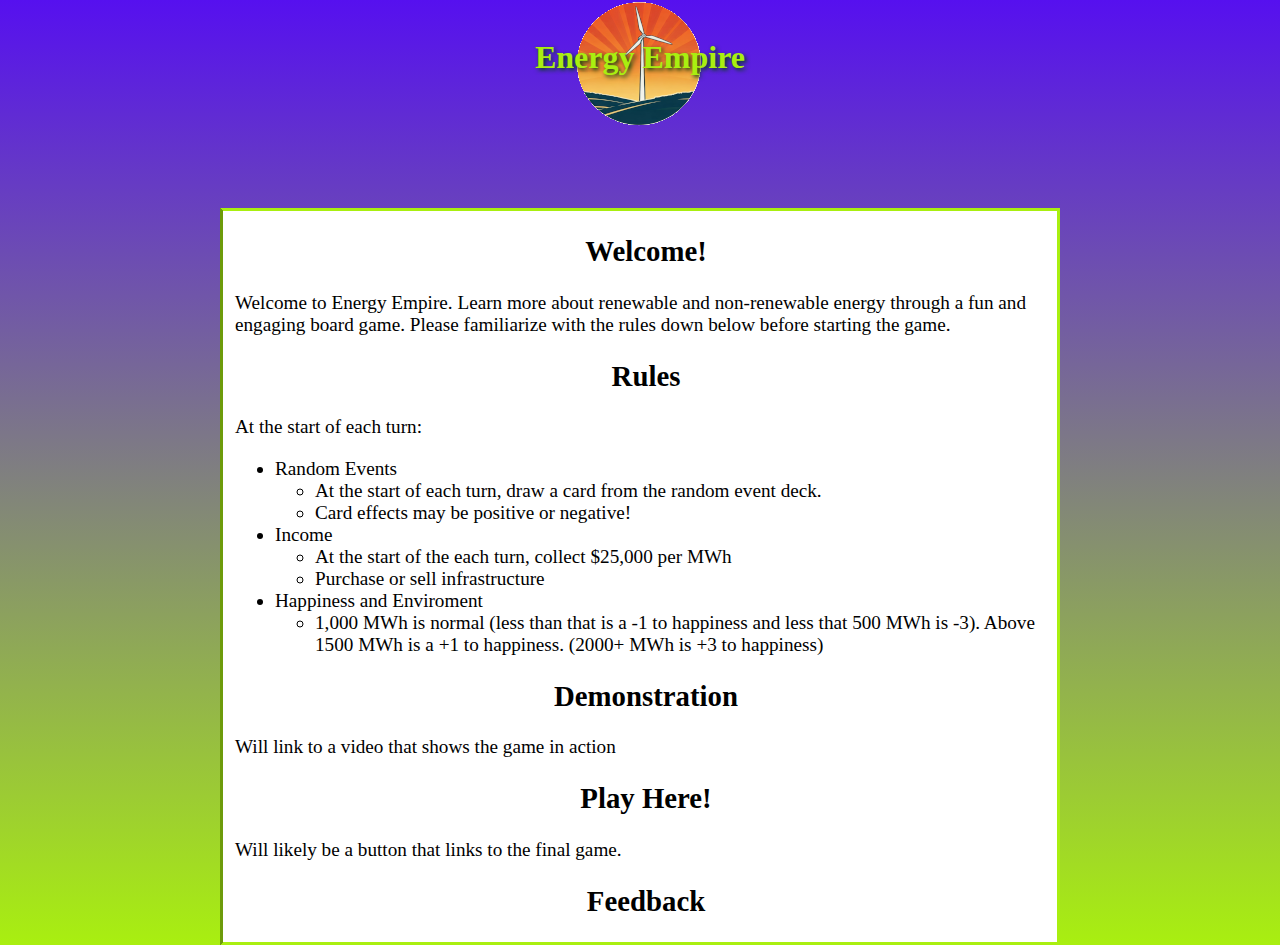
==== index.html @ 427e7a84 "Rename home.html to index.html" ====
<html>

    <link rel="stylesheet" href="home.css">

    <div id = "grad">

        <div class="container">
            <img src="res/Windturbine.png">
            <div class="center_on_image"><h1>Energy Empire</h1></div>
        </div>

        <div class="body">
            <p>
                <div class="para-titles">
                <h2>Welcome!</h2>
                Welcome to Energy Empire. Learn more about renewable and non-renewable energy through a fun and engaging board game. 
                Please familiarize with the rules down below before starting the game.
                <h2>Rules</h2>
                At the start of each turn:
                <ul>
                    <li> Random Events </li>
                    <ul>
                        <li> At the start of each turn, 
                            draw a card from the random event deck.
                        </li>
                        <li>
                            Card effects may be positive or negative!
                        </li>
                    </ul>
                    <li> Income </li>
                    <ul>
                        <li>At the start of the each turn, collect $25,000 per MWh</li>
                        <li>Purchase or sell infrastructure</li>
                    </ul>
                    <li>Happiness and Enviroment</li>
                    <ul>
                        <li>
                        1,000 MWh is normal (less than that is a -1 to happiness and less that 500 MWh is -3). 
                        Above 1500 MWh is a +1 to happiness. (2000+ MWh is +3 to happiness)
                     </li>
                    </ul>
                </ul>
                <h2>Demonstration</h2>
                Will link to a video that shows the game in action
                <h2>Play Here!</h2>
                Will likely be a button that links to the final game.
                <h2>Feedback</h2>
                </div>
            </p>
        </div>
    </div>
    
</html>
---- home.css ----
/* Has to be here, otherwise there's white space on the edges */
html, body {
    margin: 0;
    height: 100%;
}

/* h1 here for the title of the page*/

h1 {
    color: #A9EF10;
    font-family: 'Times New Roman', Times, serif;
    text-align: center;
    text-shadow: 2px 2px 4px #00440b;
}
/* For the icon */

.container {
    position: relative;
    text-align: center;
}
.center_on_image
{
    position: relative;
    bottom: 110px;
}
/* For the body paragraphs */
.body {
    border-style: solid inset; 
    border-color: #A9EF10;
    margin-right: 220px;
    margin-left: 220px;
    padding-left: 12px;
    font-family: 'Times New Roman', Times, serif;
    font-size: larger;
    background-color: white;
}
/* Centers all the headers in a pargraph tag */
.para-titles h2 {
    text-align: center;
}
/* Gradient background */
#grad {
    background-image: linear-gradient( #5610EF, #A9EF10);
    background-size: 100% 100%;
    min-height: 100%;
  }
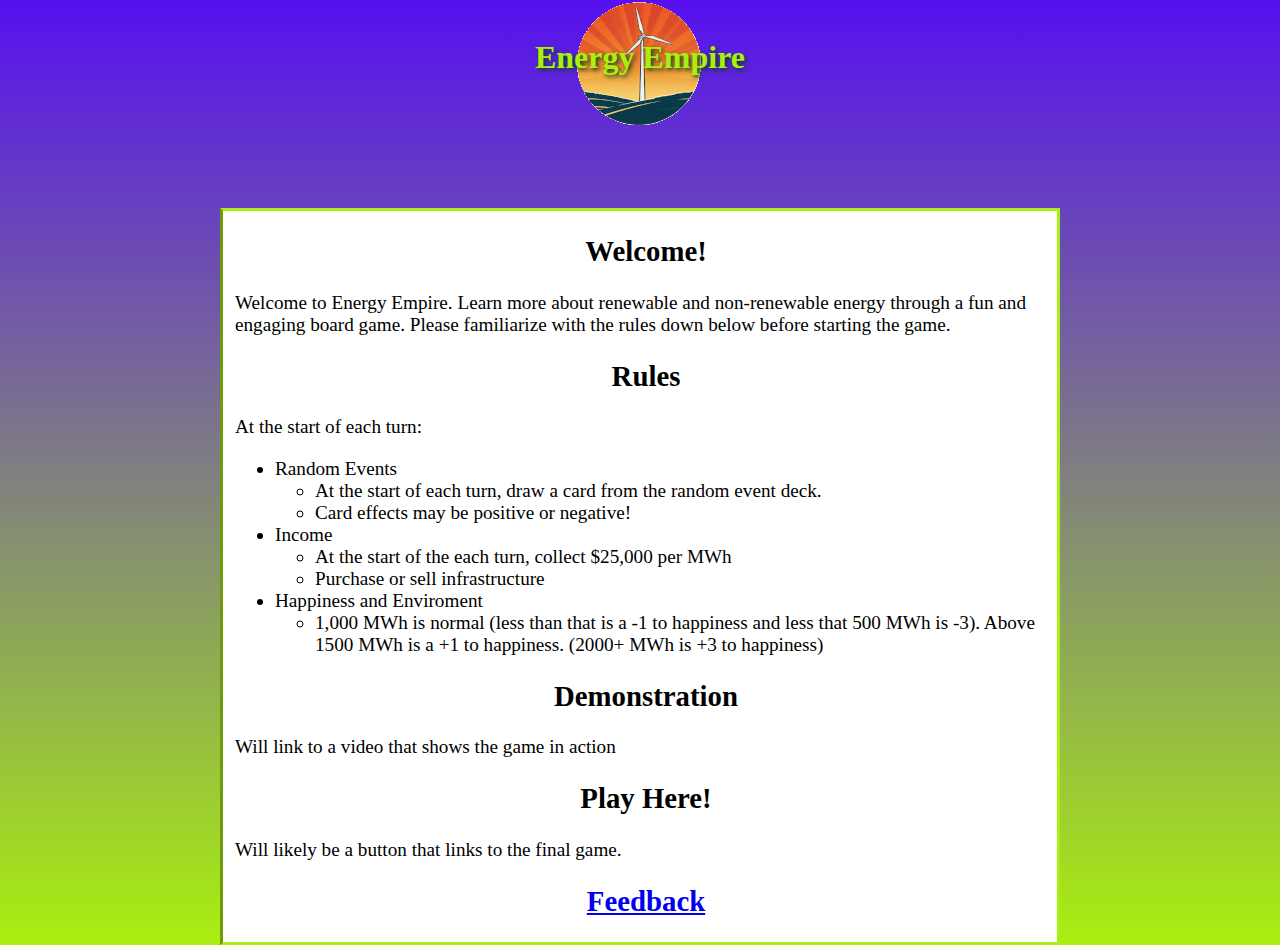
==== commit 2ebf8612: "pls work" ====
--- a/index.html
+++ b/index.html
@@ -44,7 +44,10 @@
                 Will link to a video that shows the game in action
                 <h2>Play Here!</h2>
                 Will likely be a button that links to the final game.
-                <h2>Feedback</h2>
+                <a href =  https://cuboulder.qualtrics.com/jfe/form/SV_5bx2dLSWgfkSb6C> 
+                <h2 >Feedback</h2>
+                </a>
+                
                 </div>
             </p>
         </div>
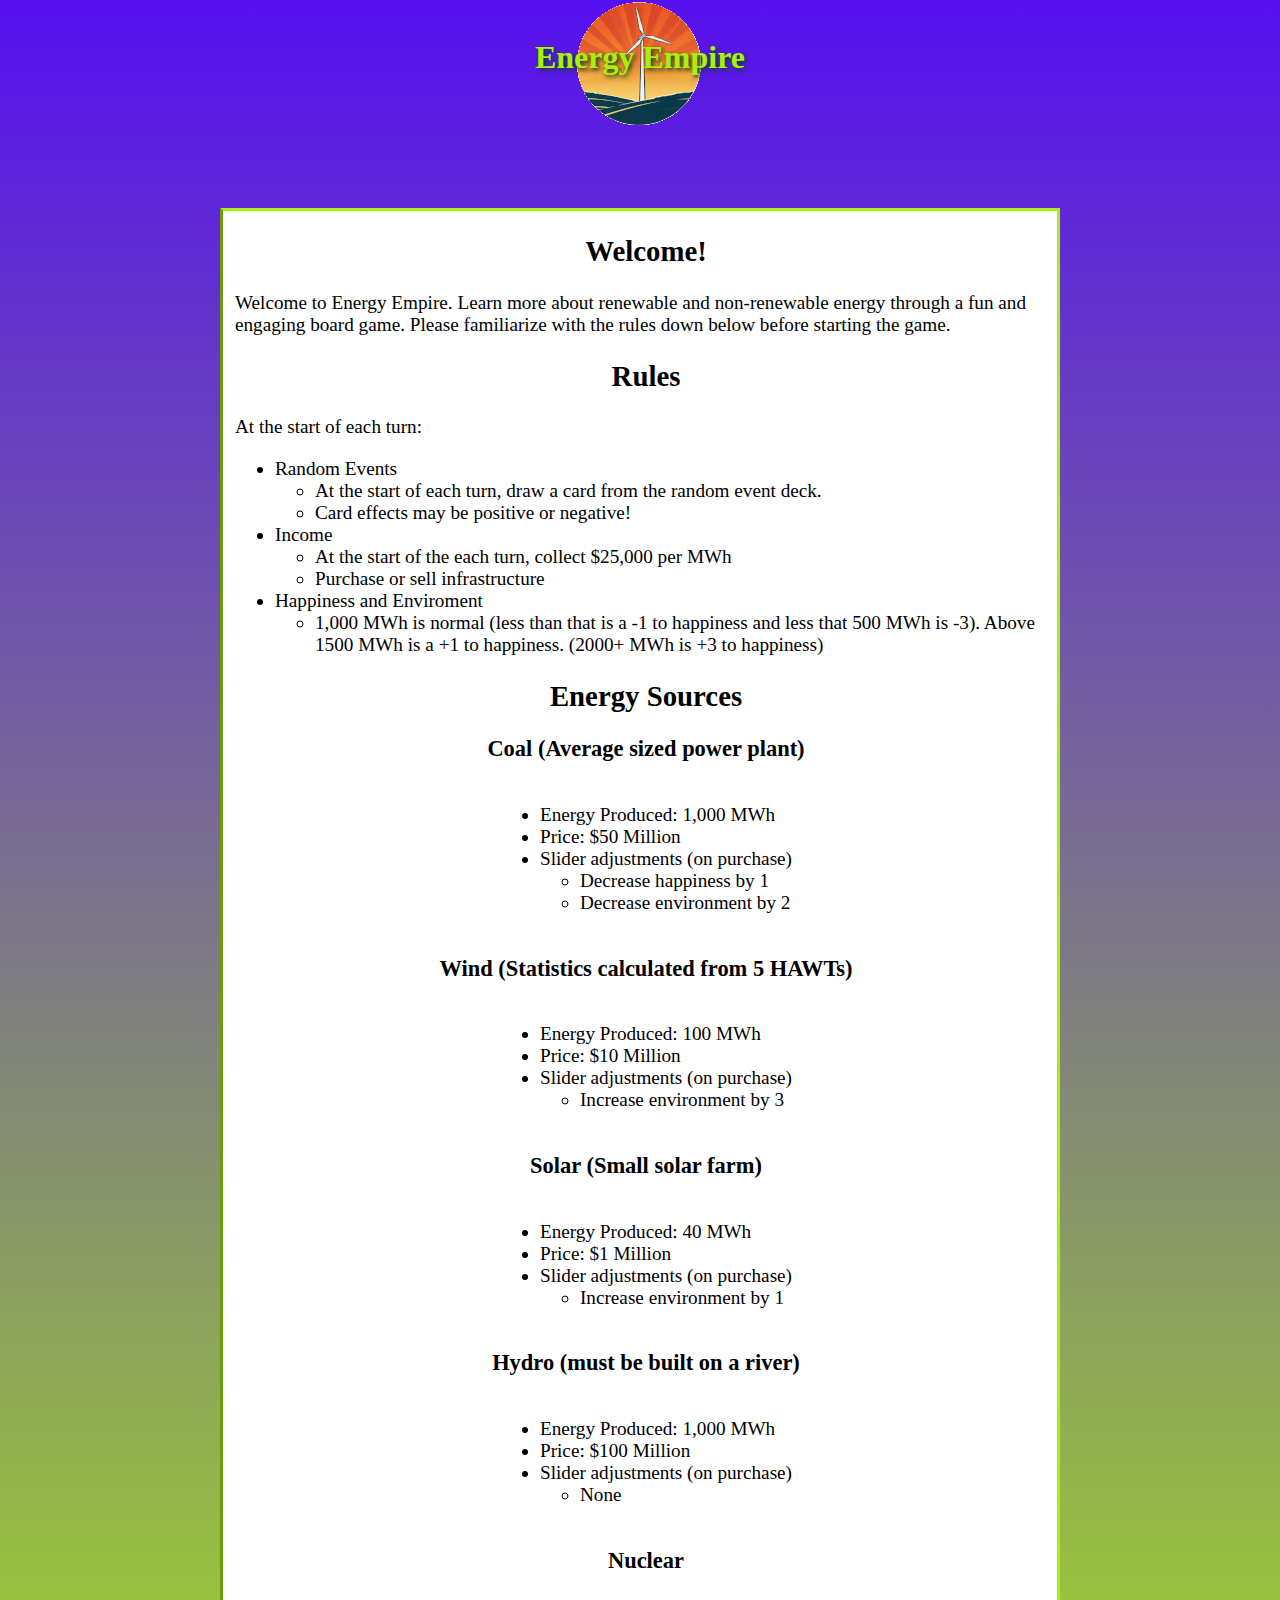
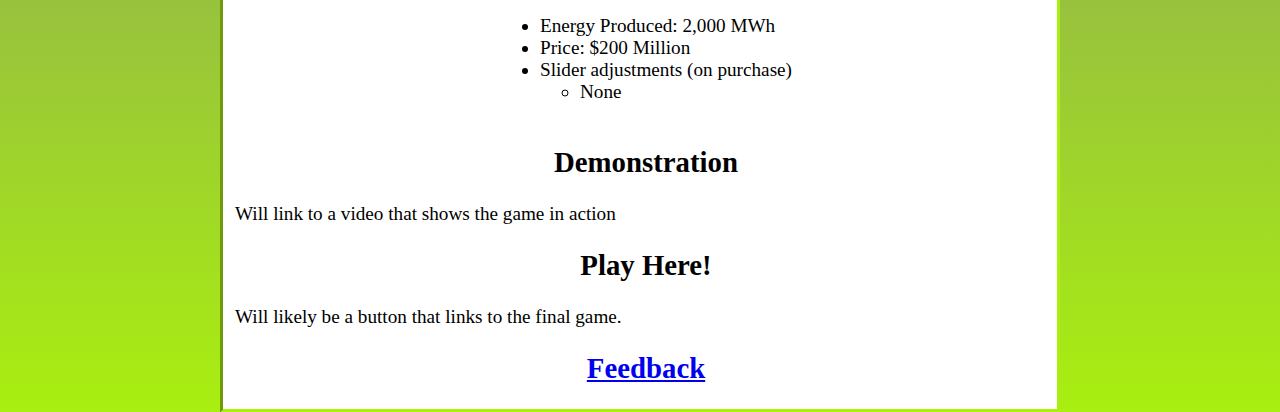
==== commit bff2a7dc: "added energy sources" ====
--- a/index.html
+++ b/index.html
@@ -40,6 +40,55 @@
                      </li>
                     </ul>
                 </ul>
+                <h2>Energy Sources</h2>
+                <div class = "body-inner">
+                <h3> Coal (Average sized power plant) </h3>
+                   <ul class="align">
+                        <li>  Energy Produced: 1,000 MWh </li>  
+                        <li>  Price: $50 Million </li> 
+                        <li>  Slider adjustments (on purchase) </li>
+                            <ul>
+                                <li> Decrease happiness by 1 </li>
+                                <li> Decrease environment by 2 </li>
+                            </ul>
+                    </ul>
+                <h3> Wind (Statistics calculated from 5 HAWTs) </h3>
+                    <ul class = "align">
+                         <li>  Energy Produced: 100 MWh </li>  
+                         <li>  Price: $10 Million </li> 
+                         <li>  Slider adjustments (on purchase) </li>
+                             <ul>
+                                 <li> Increase environment by 3 </li>
+                             </ul>
+                     </ul>
+                <h3> Solar (Small solar farm) </h3>
+                    <ul class = "align">
+                         <li>  Energy Produced: 40 MWh </li>  
+                         <li>  Price: $1 Million </li> 
+                         <li>  Slider adjustments (on purchase) </li>
+                             <ul>
+                                 <li> Increase environment by 1 </li>
+                             </ul>
+                     </ul>
+                <h3> Hydro (must be built on a river) </h3>
+                     <ul class = "align">
+                          <li>  Energy Produced: 1,000 MWh </li>  
+                          <li>  Price: $100 Million </li> 
+                          <li>  Slider adjustments (on purchase) </li>
+                              <ul>
+                                  <li> None </li>
+                              </ul>
+                      </ul>
+                <h3> Nuclear </h3>
+                      <ul class = "align">
+                           <li>  Energy Produced: 2,000 MWh </li>  
+                           <li>  Price: $200 Million </li> 
+                           <li>  Slider adjustments (on purchase) </li>
+                               <ul>
+                                   <li> None </li>
+                               </ul>
+                       </ul>
+                </div>
                 <h2>Demonstration</h2>
                 Will link to a video that shows the game in action
                 <h2>Play Here!</h2>
--- a/home.css
+++ b/home.css
@@ -35,6 +35,14 @@
     font-size: larger;
     background-color: white;
 }
+.body-inner {
+    text-align: center;
+}
+ul.align{
+    display: inline-block;
+    text-align: left;
+
+}
 /* Centers all the headers in a pargraph tag */
 .para-titles h2 {
     text-align: center;
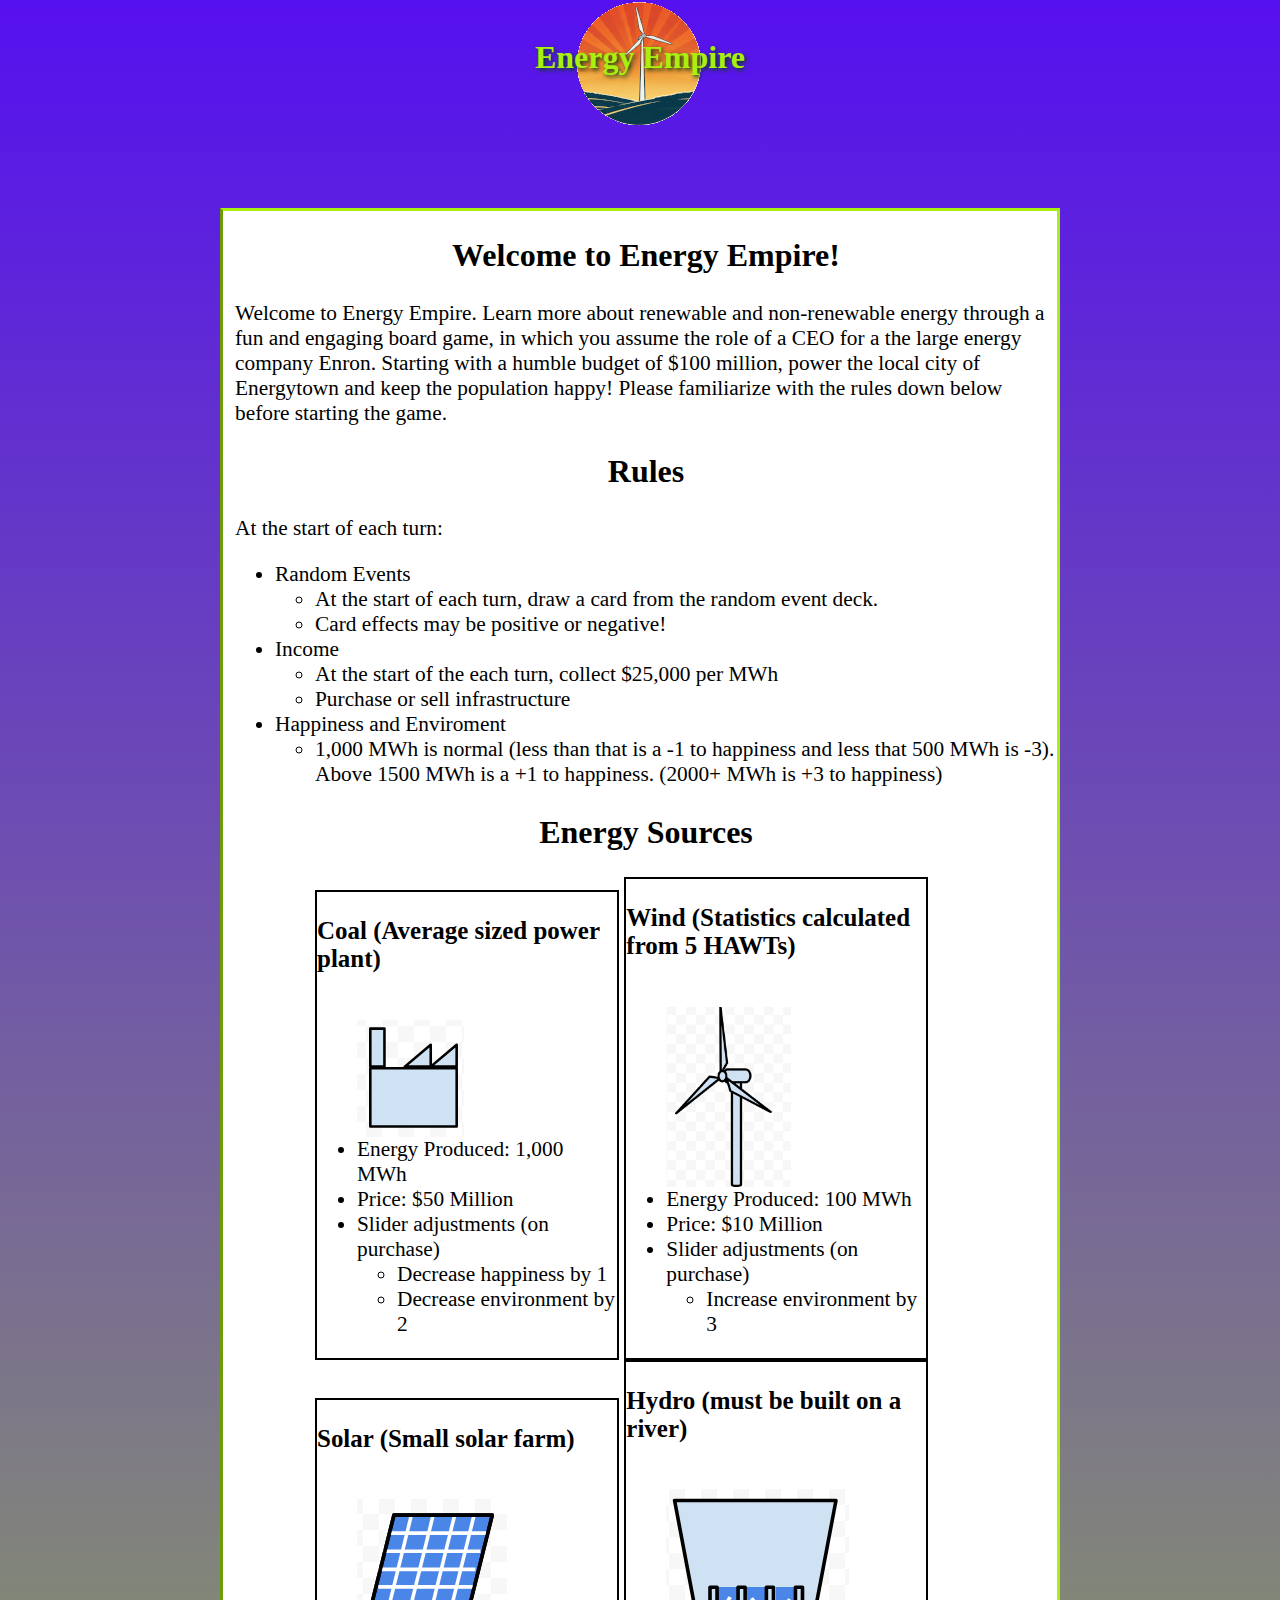
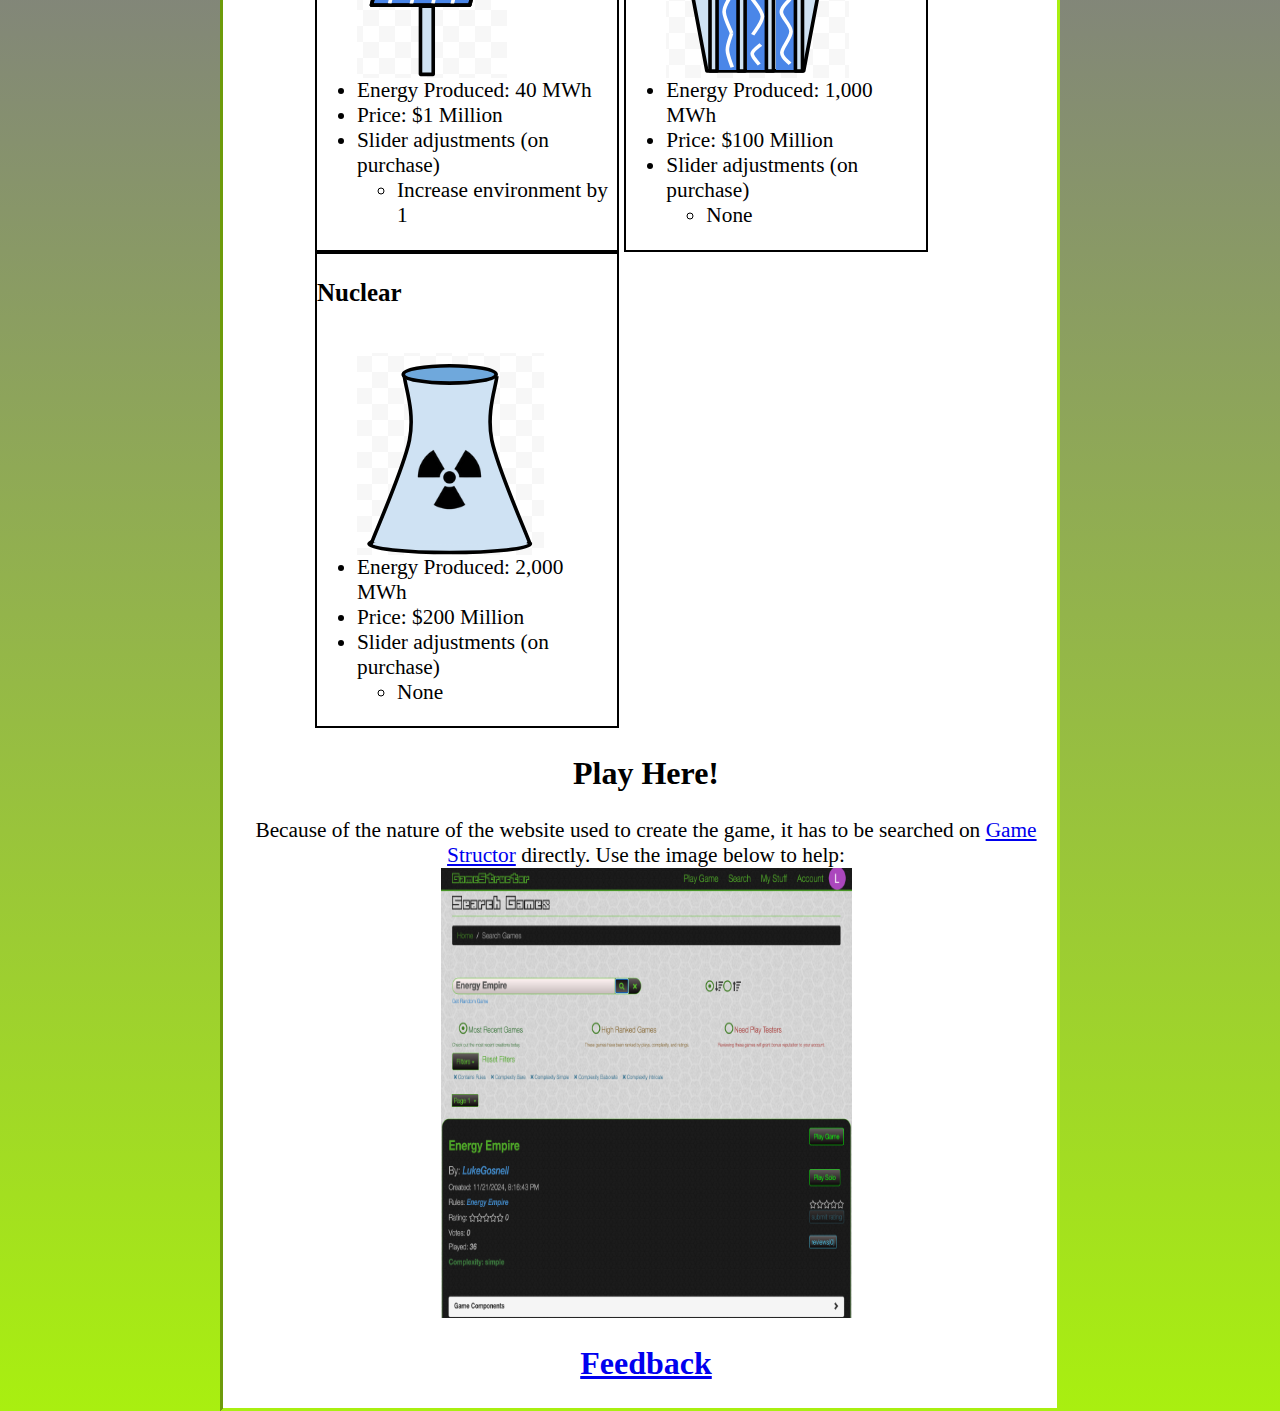
==== commit 70264652: "new stuff" ====
--- a/index.html
+++ b/index.html
@@ -12,8 +12,10 @@
         <div class="body">
             <p>
                 <div class="para-titles">
-                <h2>Welcome!</h2>
-                Welcome to Energy Empire. Learn more about renewable and non-renewable energy through a fun and engaging board game. 
+                <h2>Welcome to Energy Empire!</h2>
+                Welcome to Energy Empire. Learn more about renewable and non-renewable energy through a fun and engaging board game, in which
+                you assume the role of a CEO for a the large energy company Enron. Starting with a humble budget of $100 million, power the local city
+                of Energytown and keep the population happy!  
                 Please familiarize with the rules down below before starting the game.
                 <h2>Rules</h2>
                 At the start of each turn:
@@ -41,9 +43,11 @@
                     </ul>
                 </ul>
                 <h2>Energy Sources</h2>
-                <div class = "body-inner">
+            <div class = "center-all-divs">
+                <div class = "left-align-block">
                 <h3> Coal (Average sized power plant) </h3>
                    <ul class="align">
+                        <img src="res/coal.png">
                         <li>  Energy Produced: 1,000 MWh </li>  
                         <li>  Price: $50 Million </li> 
                         <li>  Slider adjustments (on purchase) </li>
@@ -52,8 +56,11 @@
                                 <li> Decrease environment by 2 </li>
                             </ul>
                     </ul>
+                </div>
+                <div class="center-align-block">
                 <h3> Wind (Statistics calculated from 5 HAWTs) </h3>
                     <ul class = "align">
+                        <img src="res/windturbine.png",  height = 180>
                          <li>  Energy Produced: 100 MWh </li>  
                          <li>  Price: $10 Million </li> 
                          <li>  Slider adjustments (on purchase) </li>
@@ -61,8 +68,11 @@
                                  <li> Increase environment by 3 </li>
                              </ul>
                      </ul>
+                </div>
+                <div class = "right-align-block">
                 <h3> Solar (Small solar farm) </h3>
                     <ul class = "align">
+                        <img src ="res/solar.png">
                          <li>  Energy Produced: 40 MWh </li>  
                          <li>  Price: $1 Million </li> 
                          <li>  Slider adjustments (on purchase) </li>
@@ -70,8 +80,11 @@
                                  <li> Increase environment by 1 </li>
                              </ul>
                      </ul>
+                    </div>
+                <div class = "right-align-block">
                 <h3> Hydro (must be built on a river) </h3>
                      <ul class = "align">
+                        <img src = "res/hydro.png">
                           <li>  Energy Produced: 1,000 MWh </li>  
                           <li>  Price: $100 Million </li> 
                           <li>  Slider adjustments (on purchase) </li>
@@ -79,8 +92,11 @@
                                   <li> None </li>
                               </ul>
                       </ul>
-                <h3> Nuclear </h3>
+                    </div>
+                    <div class = "right-align-block">
+                    <h3> Nuclear </h3>
                       <ul class = "align">
+                        <img src = "res/nuclear.png">
                            <li>  Energy Produced: 2,000 MWh </li>  
                            <li>  Price: $200 Million </li> 
                            <li>  Slider adjustments (on purchase) </li>
@@ -88,11 +104,17 @@
                                    <li> None </li>
                                </ul>
                        </ul>
+                    </div>
                 </div>
-                <h2>Demonstration</h2>
-                Will link to a video that shows the game in action
+            </div>
+                <div class = "body-inner">
                 <h2>Play Here!</h2>
-                Will likely be a button that links to the final game.
+                Because of the nature of the website used to create the game, 
+                it has to be searched on <a href = "https://www.gamestructor.com/Search/Games. ">Game Structor</a> directly. Use the image below to 
+                help:
+                <div class = container>
+                    <img src="res/directions.png" width = 50% height = 50% >
+                </div>
                 <a href =  https://cuboulder.qualtrics.com/jfe/form/SV_5bx2dLSWgfkSb6C> 
                 <h2 >Feedback</h2>
                 </a>
--- a/home.css
+++ b/home.css
@@ -32,7 +32,8 @@
     margin-left: 220px;
     padding-left: 12px;
     font-family: 'Times New Roman', Times, serif;
-    font-size: larger;
+    font-size: 16pt;
+    /* font-size: larger; */
     background-color: white;
 }
 .body-inner {
@@ -52,4 +53,26 @@
     background-image: linear-gradient( #5610EF, #A9EF10);
     background-size: 100% 100%;
     min-height: 100%;
-  }+  }
+.center-all-divs
+{
+   padding-left: 80px ;
+}
+.left-align-block
+{
+    display: inline-block;
+    border: 2px solid black;
+    width: 300px;
+}
+.center-align-block
+{
+    display: inline-block;
+    border: 2px solid black;
+    width: 300px;
+}
+.right-align-block
+{
+    display: inline-block;
+    border: 2px solid black;
+    width: 300px;
+}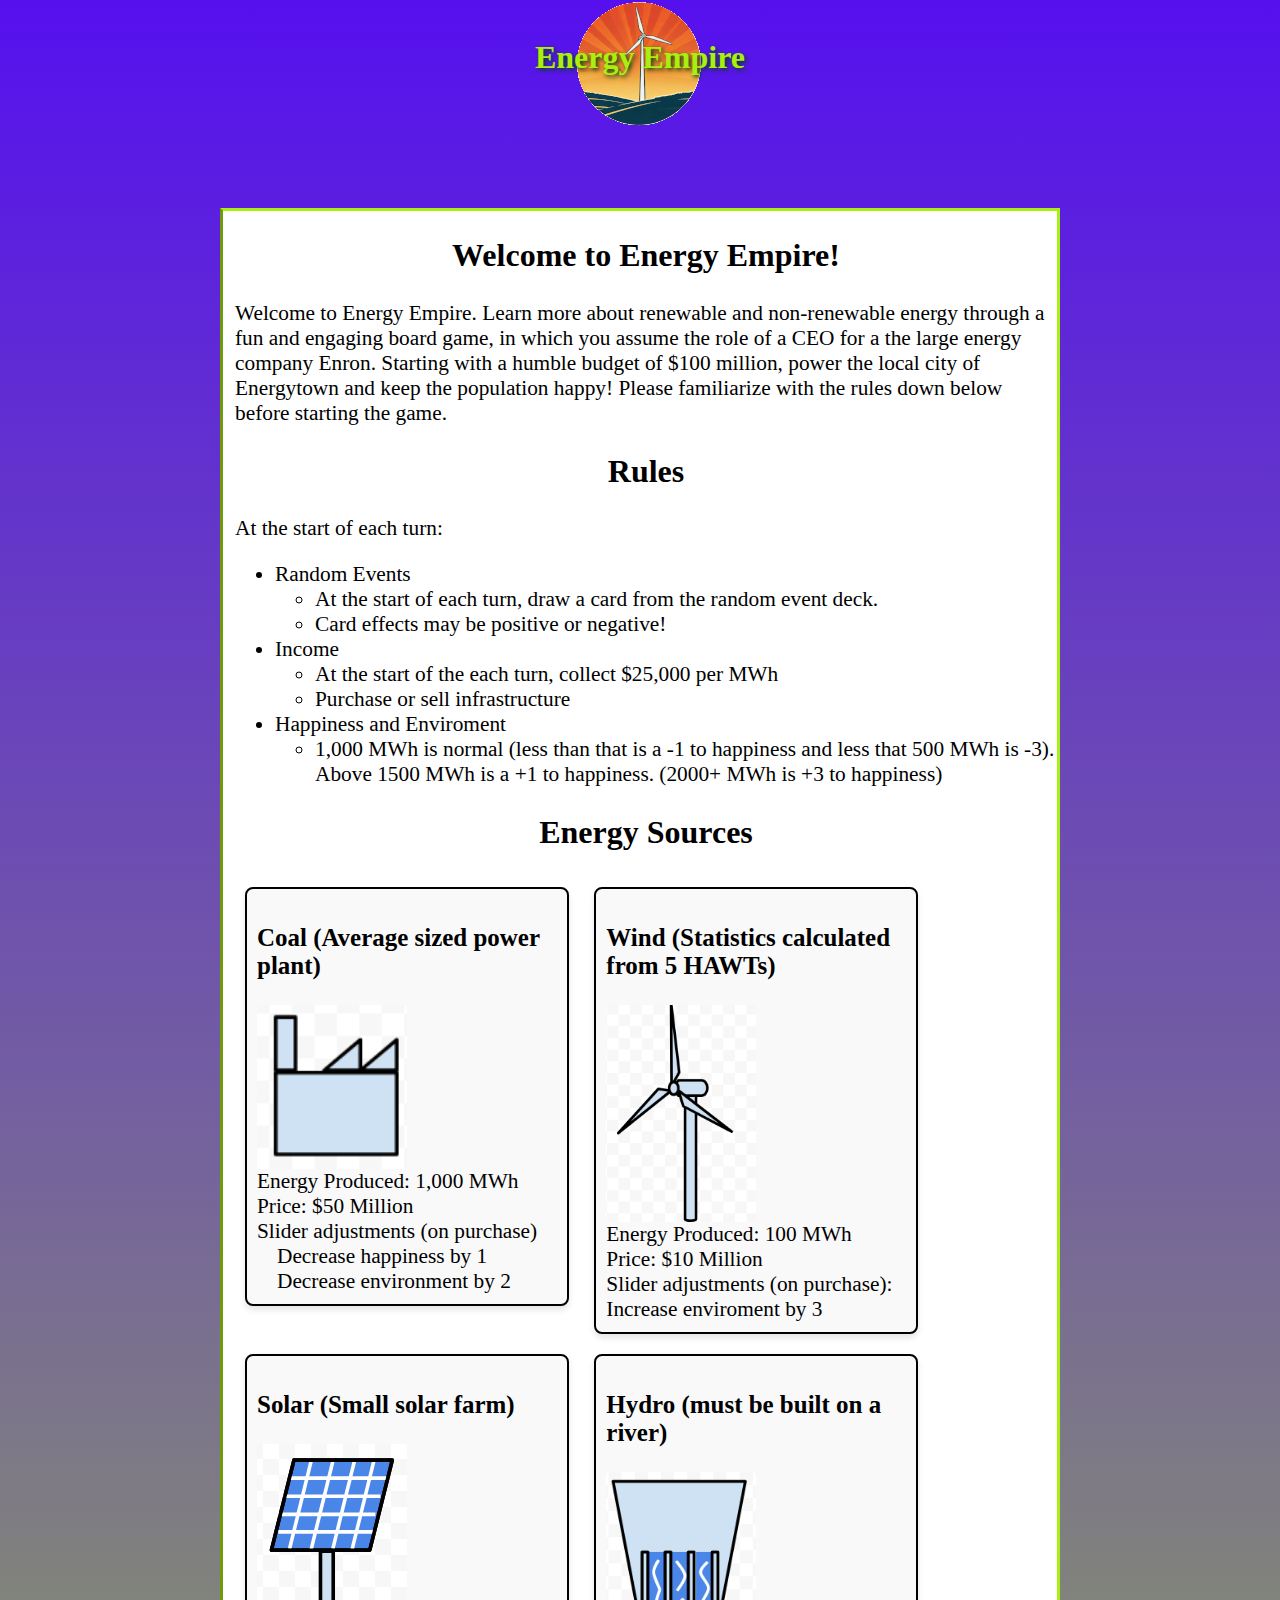
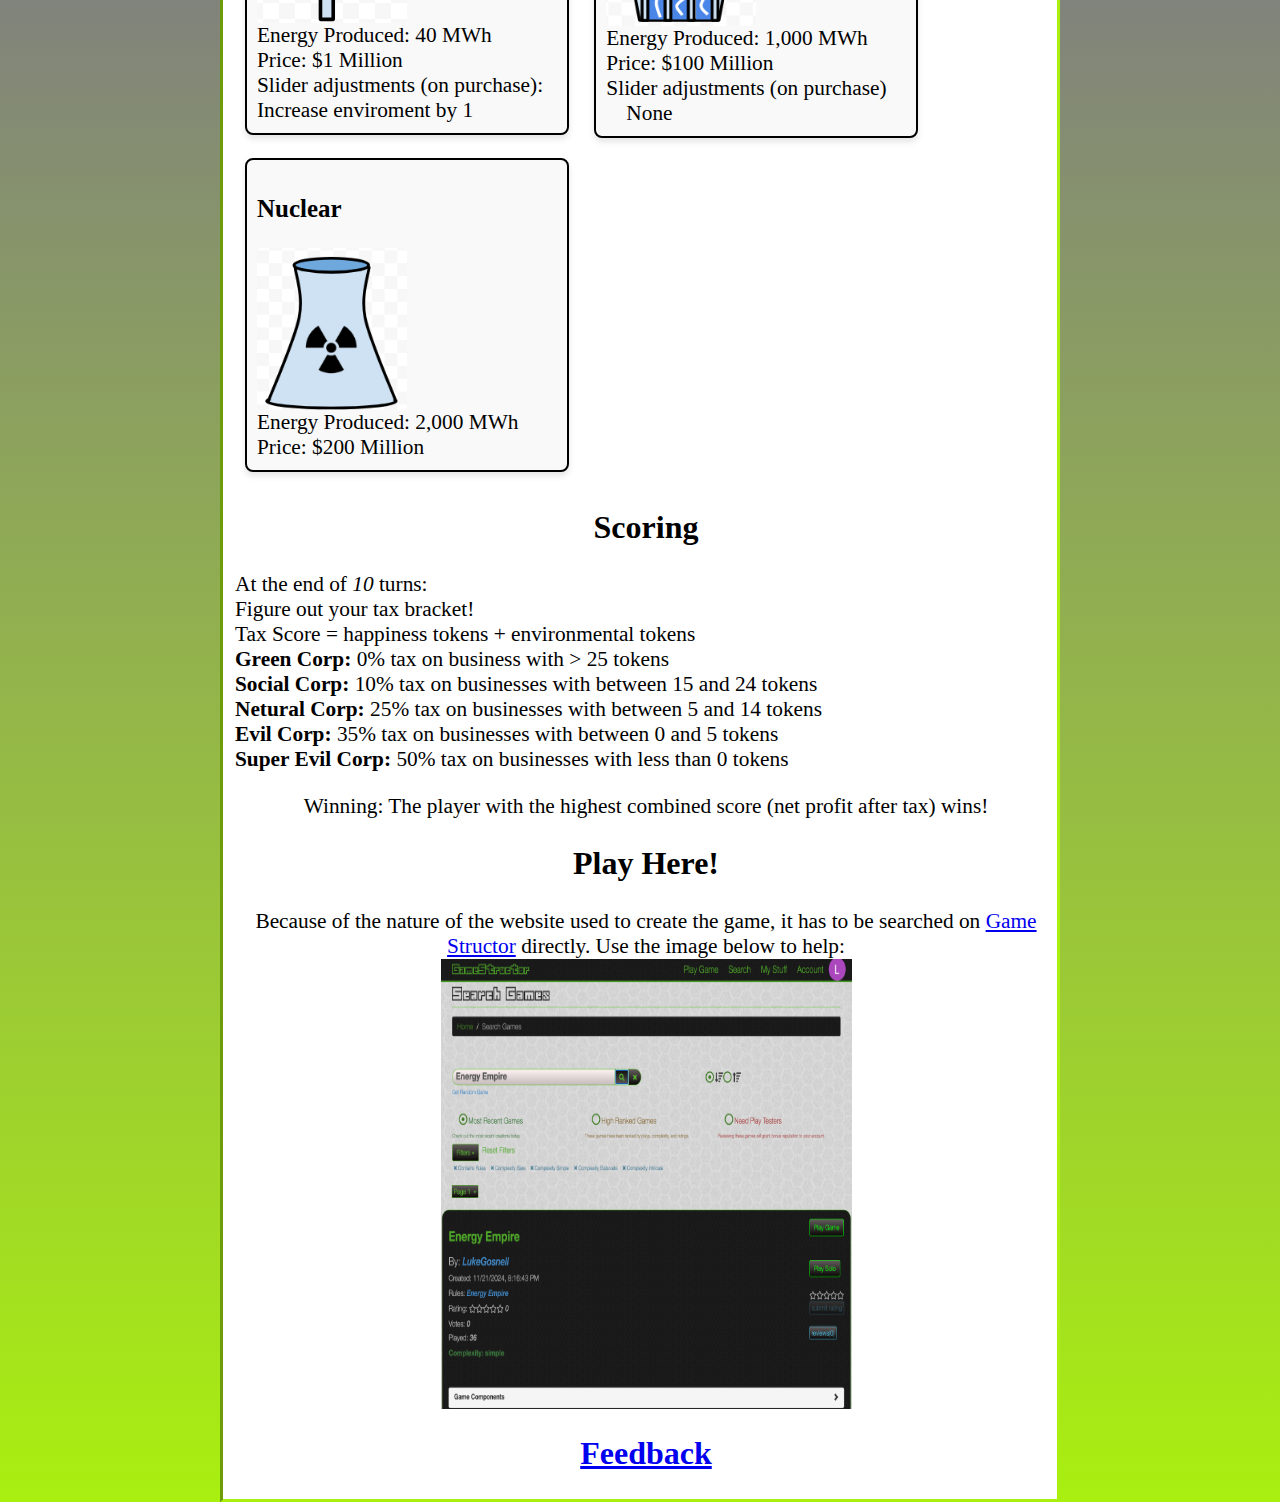
==== commit b2cdd7a3: "updated again" ====
--- a/index.html
+++ b/index.html
@@ -43,10 +43,10 @@
                     </ul>
                 </ul>
                 <h2>Energy Sources</h2>
-            <div class = "center-all-divs">
-                <div class = "left-align-block">
+            
+                <div class = "right-align-block">
                 <h3> Coal (Average sized power plant) </h3>
-                   <ul class="align">
+                   <ul>
                         <img src="res/coal.png">
                         <li>  Energy Produced: 1,000 MWh </li>  
                         <li>  Price: $50 Million </li> 
@@ -57,33 +57,28 @@
                             </ul>
                     </ul>
                 </div>
-                <div class="center-align-block">
+                <div class="right-align-block">
                 <h3> Wind (Statistics calculated from 5 HAWTs) </h3>
-                    <ul class = "align">
+                    <ul>
                         <img src="res/windturbine.png",  height = 180>
                          <li>  Energy Produced: 100 MWh </li>  
                          <li>  Price: $10 Million </li> 
-                         <li>  Slider adjustments (on purchase) </li>
-                             <ul>
-                                 <li> Increase environment by 3 </li>
-                             </ul>
+                         <li>  Slider adjustments (on purchase): Increase enviroment by 3 </li>
                      </ul>
                 </div>
                 <div class = "right-align-block">
                 <h3> Solar (Small solar farm) </h3>
-                    <ul class = "align">
+                    <ul>
                         <img src ="res/solar.png">
                          <li>  Energy Produced: 40 MWh </li>  
                          <li>  Price: $1 Million </li> 
-                         <li>  Slider adjustments (on purchase) </li>
-                             <ul>
-                                 <li> Increase environment by 1 </li>
-                             </ul>
+                         <li>  Slider adjustments (on purchase): Increase enviroment by 1 </li>
+                            
                      </ul>
                     </div>
                 <div class = "right-align-block">
                 <h3> Hydro (must be built on a river) </h3>
-                     <ul class = "align">
+                     <ul>
                         <img src = "res/hydro.png">
                           <li>  Energy Produced: 1,000 MWh </li>  
                           <li>  Price: $100 Million </li> 
@@ -95,22 +90,33 @@
                     </div>
                     <div class = "right-align-block">
                     <h3> Nuclear </h3>
-                      <ul class = "align">
+                      <ul>
                         <img src = "res/nuclear.png">
                            <li>  Energy Produced: 2,000 MWh </li>  
                            <li>  Price: $200 Million </li> 
-                           <li>  Slider adjustments (on purchase) </li>
-                               <ul>
-                                   <li> None </li>
-                               </ul>
                        </ul>
                     </div>
-                </div>
-            </div>
+              
+            
+            <h2>Scoring</h2>
+        </div>
+            <p>
+            At the end of <em>10</em> turns: <br>
+            Figure out your tax bracket! <br>
+            Tax Score = happiness tokens + environmental tokens <br>
+
+                <strong>Green Corp:</strong> 0% tax on business with > 25 tokens <br>
+                <strong>Social Corp:</strong> 10% tax on businesses with between 15 and 24 tokens <br>
+                <strong>Netural Corp:</strong> 25% tax on businesses with between 5 and 14 tokens <br>
+                <strong>Evil Corp:</strong> 35% tax on businesses with between 0 and 5 tokens <br>
+                <strong>Super Evil Corp:</strong> 50% tax on businesses with less than 0 tokens <br>
+
+                <div class= "body-inner">Winning: The player with the highest combined score (net profit after tax) wins! </div>
+            </p>
                 <div class = "body-inner">
                 <h2>Play Here!</h2>
                 Because of the nature of the website used to create the game, 
-                it has to be searched on <a href = "https://www.gamestructor.com/Search/Games. ">Game Structor</a> directly. Use the image below to 
+                it has to be searched on <a href = "https://www.gamestructor.com/Search/Games">Game Structor</a> directly. Use the image below to 
                 help:
                 <div class = container>
                     <img src="res/directions.png" width = 50% height = 50% >
--- a/home.css
+++ b/home.css
@@ -70,9 +70,31 @@
     border: 2px solid black;
     width: 300px;
 }
-.right-align-block
-{
-    display: inline-block;
-    border: 2px solid black;
-    width: 300px;
+.right-align-block {
+    display: inline-block; /* Allows divs to sit side-by-side */
+    border: 2px solid black; /* Adds the border for the "card-like" effect */
+    width: 300px; /* Ensures consistent card width */
+    margin: 10px; /* Adds spacing between cards */
+    vertical-align: top; /* Aligns the cards to the top */
+    border-radius: 8px; /* Adds rounded corners for a smoother look */
+    box-shadow: 0 4px 6px rgba(0, 0, 0, 0.1); /* Adds a subtle shadow for the "card" effect */
+    padding: 10px; /* Adds some internal spacing for content */
+    background-color: #f9f9f9; /* Adds a light background color */
+}
+
+.right-align-block img {
+    width: 50% ;
+    height: auto; /* Maintains the aspect ratio of the image */
+    border-radius: 4px; /* Matches the style of the card */
+    /* margin-left: 40px; */
+}
+
+.right-align-block ul {
+    list-style-type: none; /* Removes the bullet points */
+    padding: 0; /* Removes default padding */
+    margin: 0; /* Removes default margin */
+}
+
+.right-align-block ul ul {
+    margin-left: 20px; /* Adds indentation for nested lists */
 }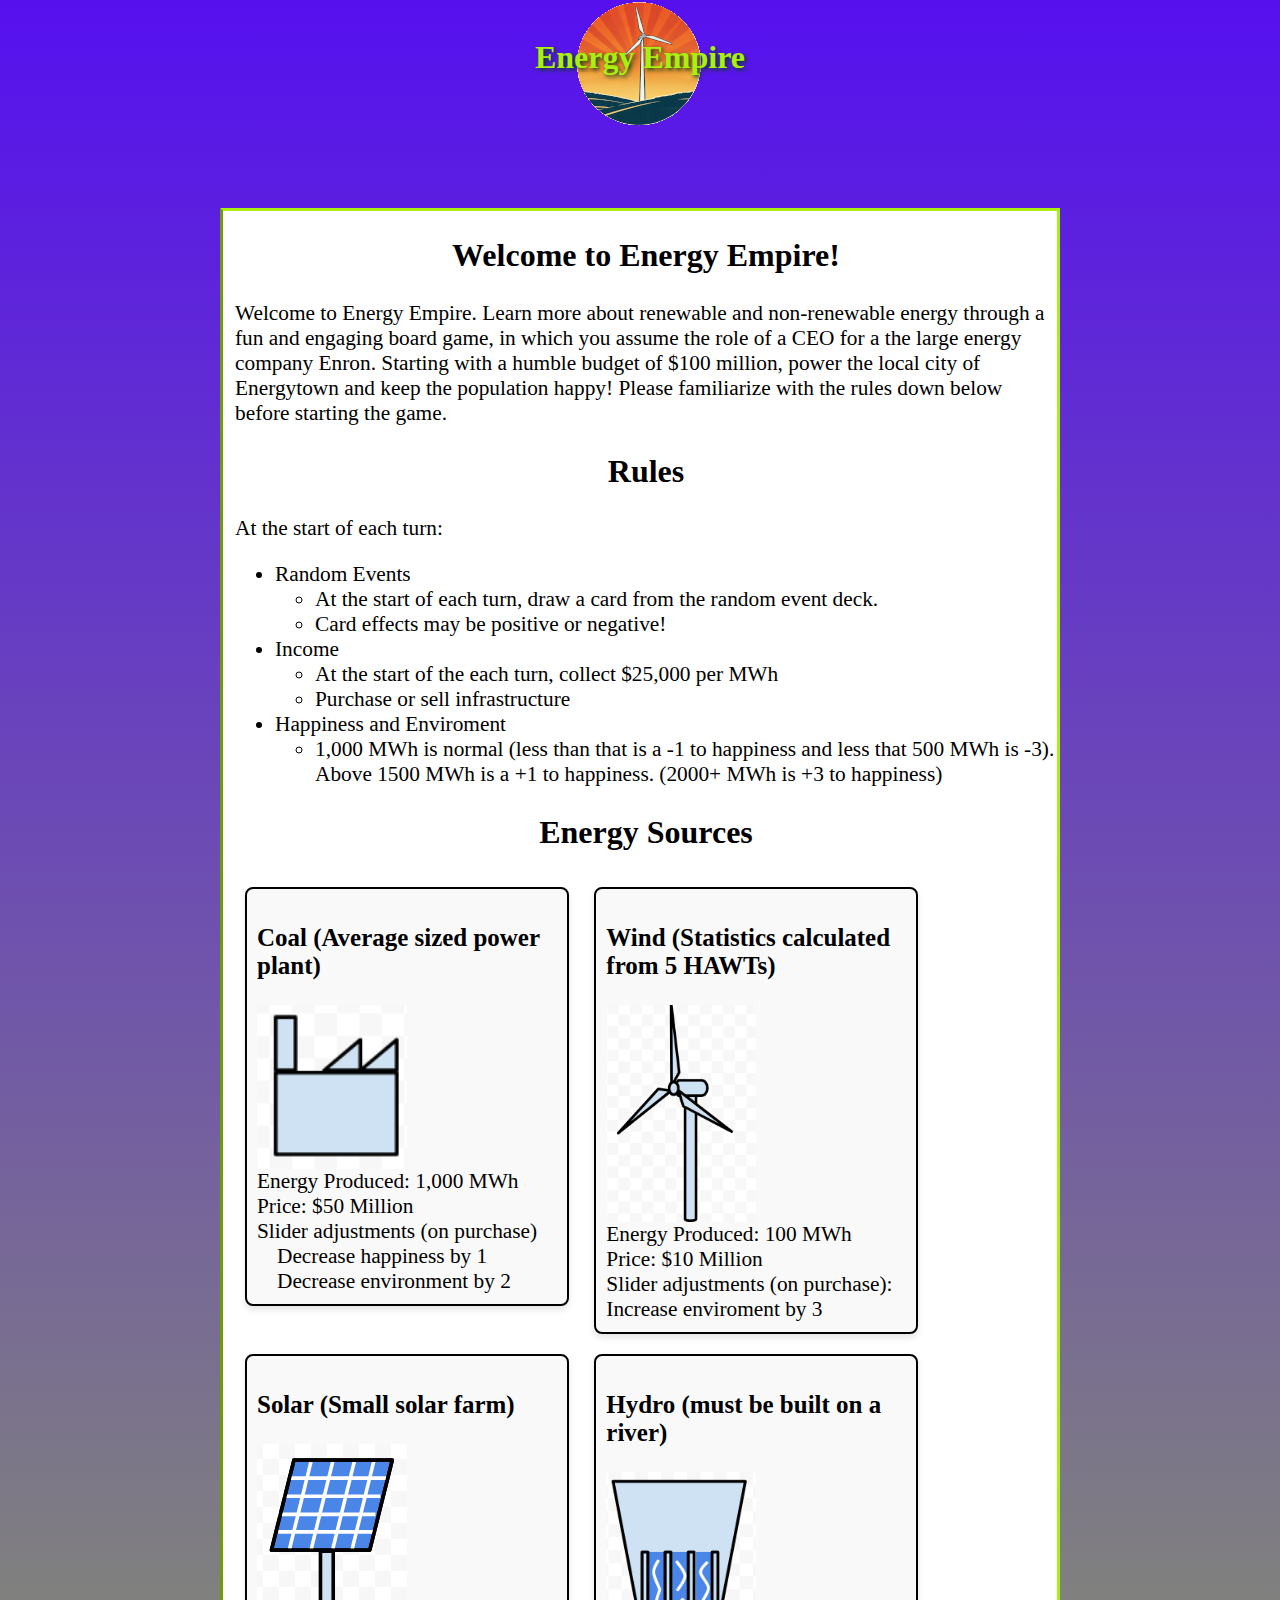
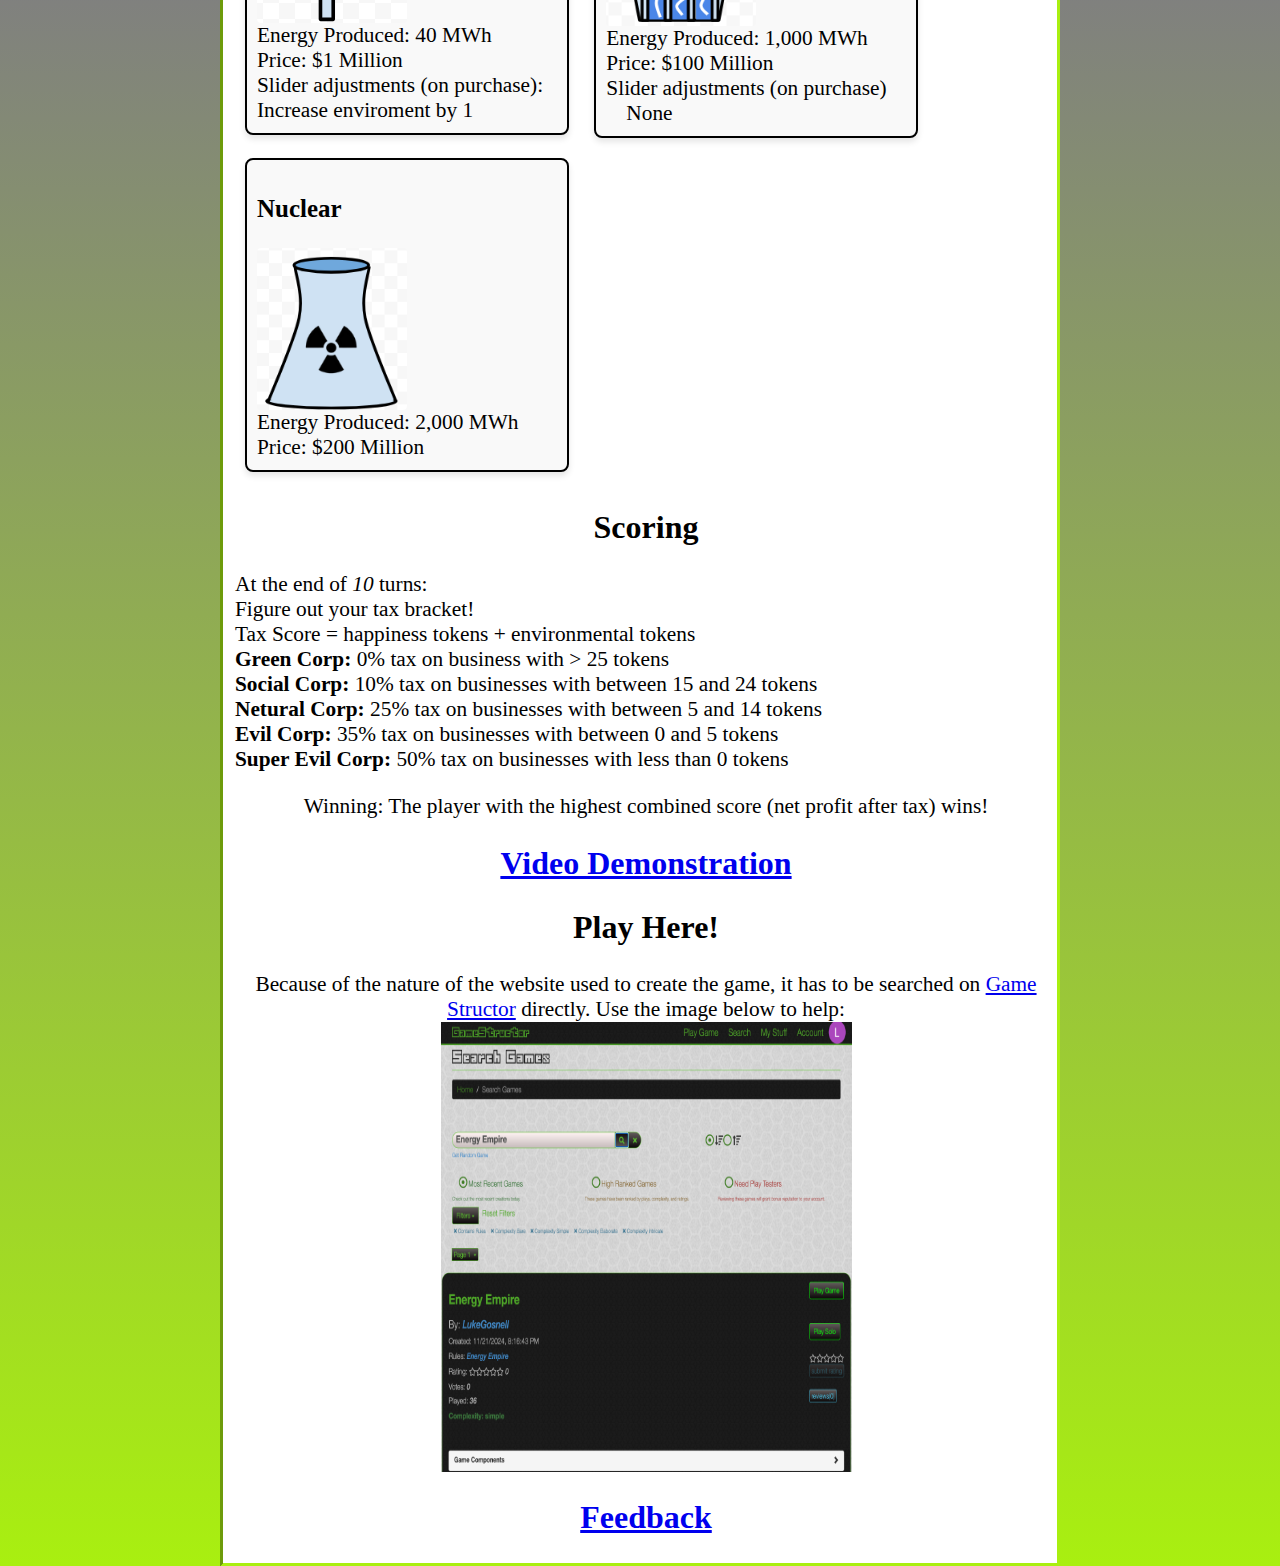
==== commit 2b6a09eb: "video added" ====
--- a/index.html
+++ b/index.html
@@ -99,7 +99,7 @@
               
             
             <h2>Scoring</h2>
-        </div>
+       
             <p>
             At the end of <em>10</em> turns: <br>
             Figure out your tax bracket! <br>
@@ -112,6 +112,10 @@
                 <strong>Super Evil Corp:</strong> 50% tax on businesses with less than 0 tokens <br>
 
                 <div class= "body-inner">Winning: The player with the highest combined score (net profit after tax) wins! </div>
+                <a href =  "https://youtu.be/ReSQAA4_ixo">
+                <h2>Video Demonstration</h2>
+            </a>
+            </div>
             </p>
                 <div class = "body-inner">
                 <h2>Play Here!</h2>
